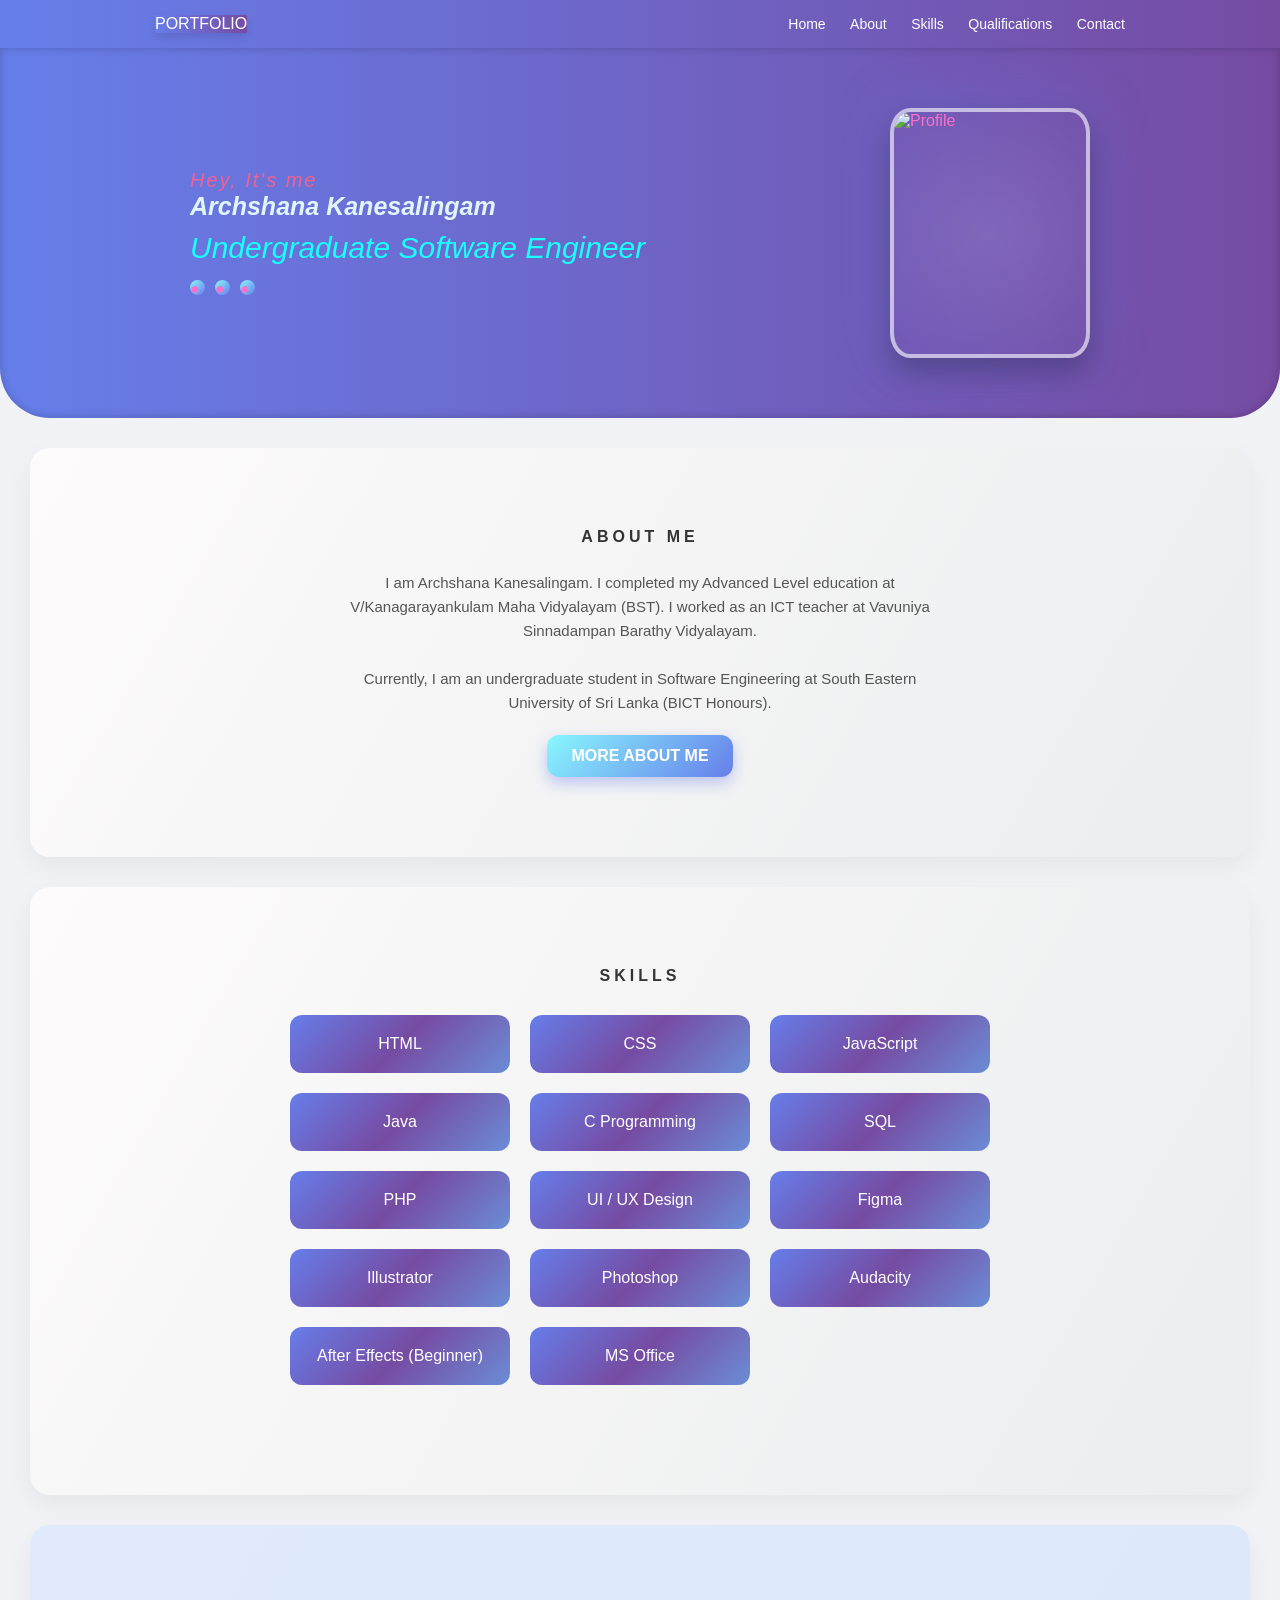
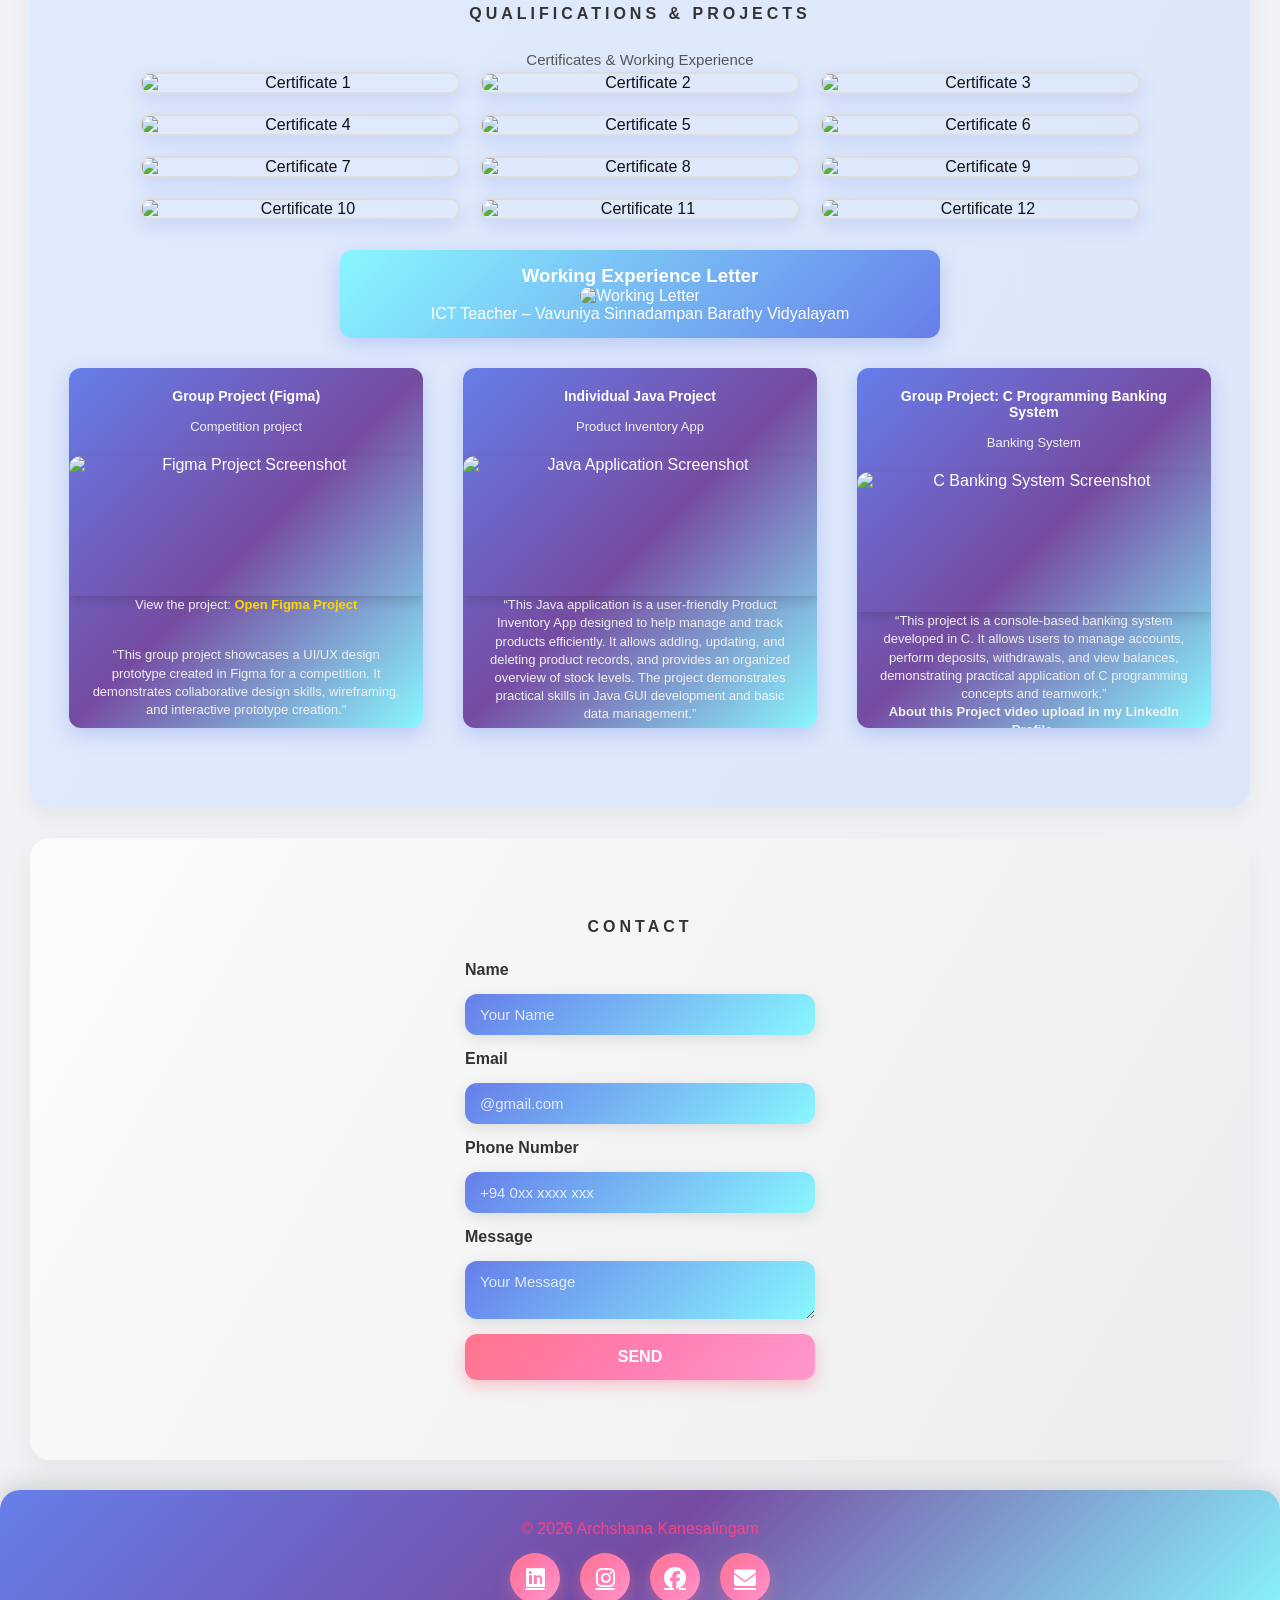
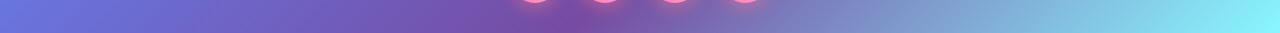
==== index.html @ 51ef4f6b "Add files via upload" ====
<!DOCTYPE html>
<html lang="en">
<head>
    <meta charset="UTF-8">
    <title>Archshana | Portfolio</title>
    <link rel="stylesheet" href="Style.css">
    <script defer src="script.js"></script>
   
</head>
<body>


<header class="nav">
    <div class="nav-inner">
        <span class="logo">PORTFOLIO</span>
        <nav>
            <a href="#" id="homeBtn">Home</a>
            <a href="#about">About</a>
            <a href="#skills">Skills</a>
            <a href="#qualifications">Qualifications</a>
            <a href="#contact">Contact</a>
        </nav>
    </div>
</header>


<section id="home" class="hero">
    <div class="hero-box">
        <div class="hero-text">
            <h1 class="hello">Hey, It's me</h1>
            <h1>Archshana Kanesalingam</h1>
            <p class="role">Undergraduate Software Engineer</p>
            <div class="socials">
                <span>●</span><span>●</span><span>●</span>
            </div>
        </div>
        <img src="images/archsh.png" class="hero-img" alt="Profile">
    </div>
</section>

<!-- ABOUT SECTION -->
<section id="about" class="section">
    <h2>ABOUT ME</h2>
    <p class="desc">
        I am Archshana Kanesalingam. I completed my Advanced Level education at
        V/Kanagarayankulam Maha Vidyalayam (BST). I worked as an ICT teacher at
        Vavuniya Sinnadampan Barathy Vidyalayam.
        <br><br>
        Currently, I am an undergraduate student in Software Engineering at
        South Eastern University of Sri Lanka (BICT Honours).
    </p>
    <button class="outline-btn" id="aboutBtn">MORE ABOUT ME</button>
</section>


<section id="skills" class="section">
    <h2>SKILLS</h2>
    <div class="skills-grid">
        <div class="skill-card">HTML</div>
        <div class="skill-card">CSS</div>
        <div class="skill-card">JavaScript</div>
        <div class="skill-card">Java</div>
        <div class="skill-card">C Programming</div>
        <div class="skill-card">SQL</div>
        <div class="skill-card">PHP</div>
        <div class="skill-card">UI / UX Design</div>
        <div class="skill-card">Figma</div>
        <div class="skill-card">Illustrator</div>
        <div class="skill-card">Photoshop</div>
        <div class="skill-card">Audacity</div>
        <div class="skill-card">After Effects (Beginner)</div>
        <div class="skill-card">MS Office</div>
    </div>
</section>
<section id="qualifications" class="section">
    <h2>QUALIFICATIONS & PROJECTS</h2>
    <p class="desc">Certificates & Working Experience</p>

    <!-- CERTIFICATES -->
    <div class="certificates-grid">
        <img src="images/certificate1.jpg" alt="Certificate 1">
        <img src="images/certificate2.jpg" alt="Certificate 2">
        <img src="images/certificate3.jpg" alt="Certificate 3">
        <img src="images/certificate4.jpg" alt="Certificate 4">
        <img src="images/certificate5.jpg" alt="Certificate 5">
        <img src="images/certificate6.jpg" alt="Certificate 6">
        <img src="images/certificate7.jpg" alt="Certificate 7">
        <img src="images/certificate8.jpg" alt="Certificate 8">
        <img src="images/certificate9.jpg" alt="Certificate 9">
        <img src="images/certificate10.jpg" alt="Certificate 10">
        <img src="images/certificate11.jpg" alt="Certificate 11">
        <img src="images/certificate12.jpg" alt="Certificate 12">
    </div>

    <!-- WORK EXPERIENCE -->
    <div class="working-letter">
        <h3>Working Experience Letter</h3>
        <img src="images/working-letter.jpeg" alt="Working Letter">
        <p>ICT Teacher – Vavuniya Sinnadampan Barathy Vidyalayam</p>
    </div>

    <!-- GROUP PROJECT: FIGMA -->
    <div class="project">
        <h3>Group Project (Figma)</h3>
        <p>Competition project</p>
        <img src="images/figma.jpeg" alt="Figma Project Screenshot">
       
        <p>View the project: <a href="https://www.figma.com/proto/0Q2FvVoX3r4KYcsHfZjZLy?node-id=0:1" target="_blank">Open Figma Project</a></p>
        <p>“This group project showcases a UI/UX design prototype created in Figma for a competition. It demonstrates collaborative design skills, wireframing, and interactive prototype creation."
           
        </p>
    </div>

    <!-- INDIVIDUAL JAVA PROJECT -->
    <div class="project">
        <h3>Individual Java Project</h3>
        <p>Product Inventory App</p>
        <img src="images/javaapplication.jpeg" alt="Java Application Screenshot">
        <p>“This Java application is a user-friendly Product Inventory App designed to help manage and track products efficiently. It allows adding, updating, and deleting product records, and provides an organized overview of stock levels. The project demonstrates practical skills in Java GUI development and basic data management.”
             <br> <b>About this Project video upload in my LinkedIn Profile.</b>
        </p>
    </div>

    <!-- GROUP C PROJECT -->
    <div class="project">
        <h3>Group Project: C Programming Banking System</h3>
        <p>Banking System</p>
        <img src="images/cprogramme.jpeg" alt="C Banking System Screenshot">
        <p>“This project is a console-based banking system developed in C. It allows users to manage accounts, perform deposits, withdrawals, and view balances, demonstrating practical application of C programming concepts and teamwork.”
            <br><b>About this Project video upload in my LinkedIn Profile.</b>
        </p>
    </div>
</section>


<section id="contact" class="section">
    <h2>CONTACT</h2>
    <form class="contact-form">
        <label for="name">Name</label>
        <input type="text" id="name" placeholder="Your Name" required>

        <label for="email">Email</label>
        <input type="email" id="email" placeholder="@gmail.com" required>

        <label for="phone">Phone Number</label>
        <input type="tel" id="phone" placeholder="+94 0xx xxxx xxx" required>

        <label for="message">Message</label>
        <textarea id="message" placeholder="Your Message" required></textarea>

        <button type="submit">SEND</button>
    </form>
</section>

<footer>
    <p>© 2026 Archshana Kanesalingam</p>
    <div class="footer-socials">
        <a href="https://www.linkedin.com/in/archshanakanesan1?utm_source=share_via&utm_content=profile&utm_medium=member_ios" target="_blank" title="LinkedIn">
            <i class="fab fa-linkedin"></i>
        </a>
        <a href="https://www.instagram.com/archshanakanesan?igsh=aWp1Mmsyemtxbmw0&utm_source=qr" target="_blank" title="Instagram">
            <i class="fab fa-instagram"></i>
        </a>
        <a href="https://www.facebook.com/share/1CZyBsSAYV/?mibextid=wwXIfr" target="_blank" title="Facebook">
            <i class="fab fa-facebook"></i>
        </a>
        <a href="mailto:archshanakaneshalingam@gmail.com" title="Gmail">
            <i class="fas fa-envelope"></i>
        </a>
    </div>
</footer>


<link rel="stylesheet" href="https://cdnjs.cloudflare.com/ajax/libs/font-awesome/6.4.0/css/all.min.css">


</body>
</html>
---- Style.css ----
/* RESET */
* {
    margin: 0;
    padding: 0;
    box-sizing: border-box;
    font-family: 'Segoe UI', sans-serif;
}

body {
    background: #f0f2f5;
    color: #111;
}

/* NAVIGATION */
.nav {
    background: linear-gradient(90deg, #667eea, #764ba2);
    box-shadow: 0 4px 8px rgba(0,0,0,0.1);
}

.logo{
    background: linear-gradient(90deg, #667eea, #764ba2);
    box-shadow: 0 4px 8px rgba(0,0,0,0.1);
    color: white;

}

.nav-inner {
    max-width: 1000px;
    margin: auto;
    padding: 15px;
    display: flex;
    justify-content: space-between;
    align-items: center;
}

.nav a {
    margin-left: 20px;
    text-decoration: none;
    color: #fff;
    font-size: 14px;
    font-weight: 500;
    transition: 0.3s;
}

.nav a:hover {
    color: #ffd700;
    text-shadow: 0 0 5px rgba(255,215,0,0.8);
}

/* HERO */
.hero {
    background: linear-gradient(to right, #667eea, #764ba2);
    color:#fa70cb;
    padding: 60px 0;
    box-shadow: inset 0 0 10px rgba(0,0,0,0.2);
    border-radius: 0 0 50px 50px;
}

.hero-box {
    max-width: 900px;
    margin: auto;
    display: flex;
    justify-content: space-between;
    align-items: center;
}

.hero-img {
    width: 200px; /* increase size to fill hero section */
    height: 250px;
    border-radius: 10%;
    border: 4px solid rgba(255, 255, 255, 0.6);
    box-shadow: 0 15px 30px rgba(0, 0, 0, 0.25), 0 0 60px rgba(102,126,234,0.3); /* subtle glow */
    transition: transform 0.5s ease, box-shadow 0.5s ease;
    background: radial-gradient(circle at center, rgba(255,255,255,0.1), transparent 100%);
}

.hero-img:hover {
    transform: scale(1.08); /* slightly bigger zoom on hover */
    box-shadow: 0 20px 40px rgba(102, 126, 234, 0.6), 0 0 80px rgba(102,126,234,0.5);
}

/* Glow animation */
@keyframes glow {
    0% {
        box-shadow: 0 0 15px rgba(102,126,234,0.6), 0 0 30px rgba(102,126,234,0.4);
    }
    50% {
        box-shadow: 0 0 25px rgba(102,126,234,0.8), 0 0 50px rgba(102,126,234,0.6);
    }
    100% {
        box-shadow: 0 0 15px rgba(102,126,234,0.6), 0 0 30px rgba(102,126,234,0.4);
    }
}

.hello {
    font-size: 20px;
    letter-spacing: 2px;
    font-weight: 500;
    color:#f06292;
}

h1{
    color:#e1f5fe;
    font-size: 25px;
    font-style: italic;


}



.role {
    margin-top: 10px;
    font-weight: 500;
    font-size: 30px;
    font-style: italic;
    color: #18ffff;

}

.socials {
    margin-top: 15px;
}

.socials span {
    display: inline-block;
    width: 15px;
    height: 15px;
    background: linear-gradient(135deg, #89f7fe, #667eea);
    border-radius: 50%;
    margin-right: 10px;
    cursor: pointer;
    transition: all 0.3s ease;
}

.socials span:hover {
    transform: scale(1.4);
    box-shadow: 0 4px 12px rgba(0,0,0,0.3);
}

/* SECTIONS */
.section {
    text-align: center;
    padding: 80px 20px;
    background: linear-gradient(120deg, #fdfbfb, #ebedee);
    border-radius: 20px;
    margin: 30px;
    box-shadow: 0 10px 25px rgba(0,0,0,0.05);
    
}



.section h2 {
    letter-spacing: 4px;
    font-size: 16px;
    margin-bottom: 25px;
    color: #333;
}

.desc {
    max-width: 600px;
    margin: auto;
    font-size: 15px;
    line-height: 1.6;
    color: #555;
}

/* BUTTON */
.outline-btn {
    margin-top: 20px;
    padding: 12px 24px;
    background: linear-gradient(135deg, #89f7fe, #667eea);
    border: none;
    border-radius: 12px;
    cursor: pointer;
    font-weight: 600;
    color: white;
    font-size: 16px;
    box-shadow: 0 6px 15px rgba(102,126,234,0.4);
    transition: all 0.3s ease;
}

.outline-btn:hover {
    background: linear-gradient(135deg, #667eea, #764ba2, #89f7fe);
    box-shadow: 0 12px 25px rgba(102,126,234,0.6);
    transform: translateY(-3px);
}

/* SKILLS GRID */
.skills-grid {
    display: grid;
    grid-template-columns: repeat(3, 1fr);
    gap: 20px;
    max-width: 700px;
    margin: 30px auto;
}

.skill-card {
    padding: 20px;
    text-align: center;
    font-weight: 500;
    border-radius: 12px;
    cursor: pointer;
    background: linear-gradient(135deg, #667eea, #764ba2, #6b8dd6);
    color: white;
    transition: all 0.3s ease, box-shadow 0.3s ease;
}

.skill-card:hover {
    transform: translateY(-6px);
    box-shadow: 0 12px 28px rgba(102,126,234,0.6);
}

/* CONTACT FORM */
.contact-form {
    display: flex;
    flex-direction: column;
    width: 350px;
    margin: auto;
    gap: 15px;
}

.contact-form label {
    text-align: left;
    font-weight: 600;
    color: #333;
}

.contact-form input,
.contact-form textarea {
    padding: 12px 15px;
    border: none;
    border-radius: 12px;
    background: linear-gradient(135deg, #667eea, #89f7fe);
    color: white;
    font-size: 15px;
    outline: none;
    transition: all 0.3s ease, box-shadow 0.3s ease;
    box-shadow: 0 4px 15px rgba(0,0,0,0.1);
}

.contact-form input::placeholder,
.contact-form textarea::placeholder {
    color: rgba(255,255,255,0.8);
}

.contact-form input:focus,
.contact-form textarea:focus {
    box-shadow: 0 8px 25px rgba(102,126,234,0.5);
    transform: scale(1.02);
}

.contact-form button {
    padding: 14px;
    background: linear-gradient(135deg, #ff758c, #ff7eb3, #ff99cc);
    color: white;
    font-weight: 600;
    font-size: 16px;
    border: none;
    border-radius: 12px;
    cursor: pointer;
    box-shadow: 0 6px 15px rgba(255,118,140,0.4);
    transition: all 0.3s ease;
}

.contact-form button:hover {
    background: linear-gradient(135deg, #ff99cc, #ff7eb3, #ff758c);
    box-shadow: 0 10px 25px rgba(255,118,140,0.6);
    transform: translateY(-3px) scale(1.02);
}

.contact-form button:active {
    transform: translateY(1px) scale(0.98);
    box-shadow: 0 4px 10px rgba(255,118,140,0.4);
}

/* CERTIFICATES */
.certificates-grid {
    display: grid;
    grid-template-columns: repeat(3, 1fr);
    gap: 20px;
    max-width: 1000px;
    margin: auto;
}

.certificates-grid img {
    width: 100%;
    border-radius: 10px;
    border: 2px solid #ddd;
    transition: transform 0.3s ease, box-shadow 0.3s ease;
    cursor: pointer;
    box-shadow: 0 6px 18px rgba(102,126,234,0.2);
}

.certificates-grid img:hover {
    transform: scale(1.05) translateY(-3px);
    box-shadow: 0 8px 25px rgba(102,126,234,0.5);
}

.working-letter {
    max-width: 600px;
    margin: 30px auto;
    text-align: center;
    padding: 15px;
    border-radius: 12px;
    background: linear-gradient(135deg, #89f7fe, #667eea);
    color: white;
    box-shadow: 0 6px 20px rgba(102,126,234,0.3);
}

.working-letter img {
    width: 100%;
    border-radius: 12px;
}

/* PROJECTS INLINE FLEX */
.projects-grid {
    display: flex;
    justify-content: center;
    gap: 20px;
    flex-wrap: wrap;
    margin-top: 40px;
}

.project {
    background: linear-gradient(135deg, #667eea, #764ba2);
    border-radius: 12px;
    overflow: hidden;
    box-shadow: 0 8px 20px rgba(0,0,0,0.2);
    transition: transform 0.3s ease, box-shadow 0.3s ease;
    color: white;
    position: relative;
    width: 300px;
    height: 360px;
    animation: float 6s ease-in-out infinite;
}

/* PROJECT SECTION */
.project-container {
    display: grid;
    grid-template-columns: repeat(3, 1fr); /* 3 columns in a row */
    gap: 20px; /* space between project cards */
    max-width: 1000px;
    margin: 30px auto;
}

.project {
    background: linear-gradient(135deg, #667eea, #764ba2, #89f7fe);
    border-radius: 12px;
    overflow: hidden;
    box-shadow: 0 6px 20px rgba(102,126,234,0.3);
    transition: transform 0.3s ease, box-shadow 0.3s ease;
}

/* PROJECT SECTION INLINE */
.project-container {
    text-align: center; /* center the inline-block projects */
    max-width: 1000px;
    margin: 30px auto;
}

.project {
    display: inline-block; /* inline-block to stay in same row */
    width: 30%; /* 3 projects per row */
    margin: 0 1.5%; /* spacing between projects */
    vertical-align: top;
    background: linear-gradient(135deg, #667eea, #764ba2, #89f7fe);
    border-radius: 12px;
    overflow: hidden;
    box-shadow: 0 6px 20px rgba(102,126,234,0.3);
    transition: transform 0.3s ease, box-shadow 0.3s ease;
}

.project img {
    width: 100%;
    height: 140px;
    object-fit: cover;
    display: block;
    border-radius: 12px 12px 0 0;
    box-shadow: 0 4px 12px rgba(0,0,0,0.15);
    transition: transform 0.4s ease, box-shadow 0.4s ease;
    animation: floatImg 6s ease-in-out infinite;
}

/* Floating animation */
@keyframes floatImg {
    0%, 100% { transform: translateY(0px); }
    50% { transform: translateY(-5px); }
}

/* Hover animation */
.project:hover {
    transform: scale(1.03) translateY(-5px);
    box-shadow: 0 12px 28px rgba(102,126,234,0.5);
}

.project img:hover {
    transform: scale(1.08) translateY(-3px);
    box-shadow: 0 12px 25px rgba(102,126,234,0.5);
}

.project h3 {
    margin: 12px;
    font-size: 16px;
    color: white;
    text-align: center;
}

.project p {
    margin: 0 12px 12px;
    font-size: 14px;
    color: white;
    text-align: center;
}

.project a {
    display: inline-block;
    margin: 0 0 12px;
    color: #ffd700;
    text-decoration: none;
    font-weight: 600;
    transition: 0.3s;
}

.project a:hover {
    text-decoration: underline;
}

/* Responsive */
@media(max-width: 900px){
    .project {
        width: 45%; /* 2 per row on smaller screens */
        margin: 0 2.5% 20px;
    }
}

@media(max-width: 600px){
    .project {
        width: 100%; /* 1 per row on mobile */
        margin: 0 0 20px;
    }
}
.project h3 {
    text-align: center;
    padding: 8px 10px 2px;
    font-size: 14px;
    font-weight: 600;
}

.project p {
    padding: 0 10px 8px;
    font-size: 13px;
    line-height: 1.4;
    color: #f0f0f0;
}

.project a {
    color: #ffd700;
    font-weight: 600;
    text-decoration: none;
}

.project a:hover {
    text-decoration: underline;
}

.project:hover {
    transform: translateY(-5px) scale(1.03);
    box-shadow: 0 12px 30px rgba(102,126,234,0.5);
}

@keyframes float {
    0%, 100% { transform: translateY(0px); }
    50% { transform: translateY(-8px); }
}

.section#qualifications {
    position: relative;
    overflow: hidden;
    background: linear-gradient(120deg, #e0eafc, #cfdef3);
    animation: bgAnimation 15s ease infinite;
    background-size: 400% 400%;
}

@keyframes bgAnimation {
    0% { background-position: 0% 50%; }
    50% { background-position: 100% 50%; }
    100% { background-position: 0% 50%; }
}

/* FOOTER */
footer {
    text-align: center;
    padding: 30px 20px;
    background: linear-gradient(135deg, #667eea, #764ba2, #89f7fe);
    color: #ff4081;
    box-shadow: 0 -5px 25px rgba(0,0,0,0.15);
    border-top-left-radius: 20px;
    border-top-right-radius: 20px;
    font-weight: 500;
}

.footer-socials {
    display: flex;
    justify-content: center;
    gap: 20px;
    margin-top: 15px;
}

.footer-socials a {
    display: flex;
    justify-content: center;
    align-items: center;
    width: 50px;
    height: 50px;
    background: linear-gradient(135deg, #ff758c, #ff7eb3, #ff99cc);
    color: white;
    font-size: 22px;
    border-radius: 50%;
    transition: all 0.3s ease;
    box-shadow: 0 6px 15px rgba(255,118,140,0.4);
}

.footer-socials a:hover {
    transform: scale(1.2) rotate(10deg);
    box-shadow: 0 10px 25px rgba(255,118,140,0.6);
}

/* RESPONSIVE */
@media(max-width:1024px){
    .hero-box {
        flex-direction: column;
        text-align: center;
    }

    .hero-img {
        margin-top: 20px;
        width: 200px;
    }

    .skills-grid {
        grid-template-columns: repeat(2, 1fr);
    }
}

@media(max-width:768px){
    .skills-grid {
        grid-template-columns: 1fr;
    }

    .projects-grid {
        flex-direction: column;
        align-items: center;
    }

    .project {
        width: 80%;
        margin-bottom: 20px;
    }

    .contact-form {
        width: 80%;
    }
}

@media(max-width:480px){
    .project {
        width: 90%;
    }
}
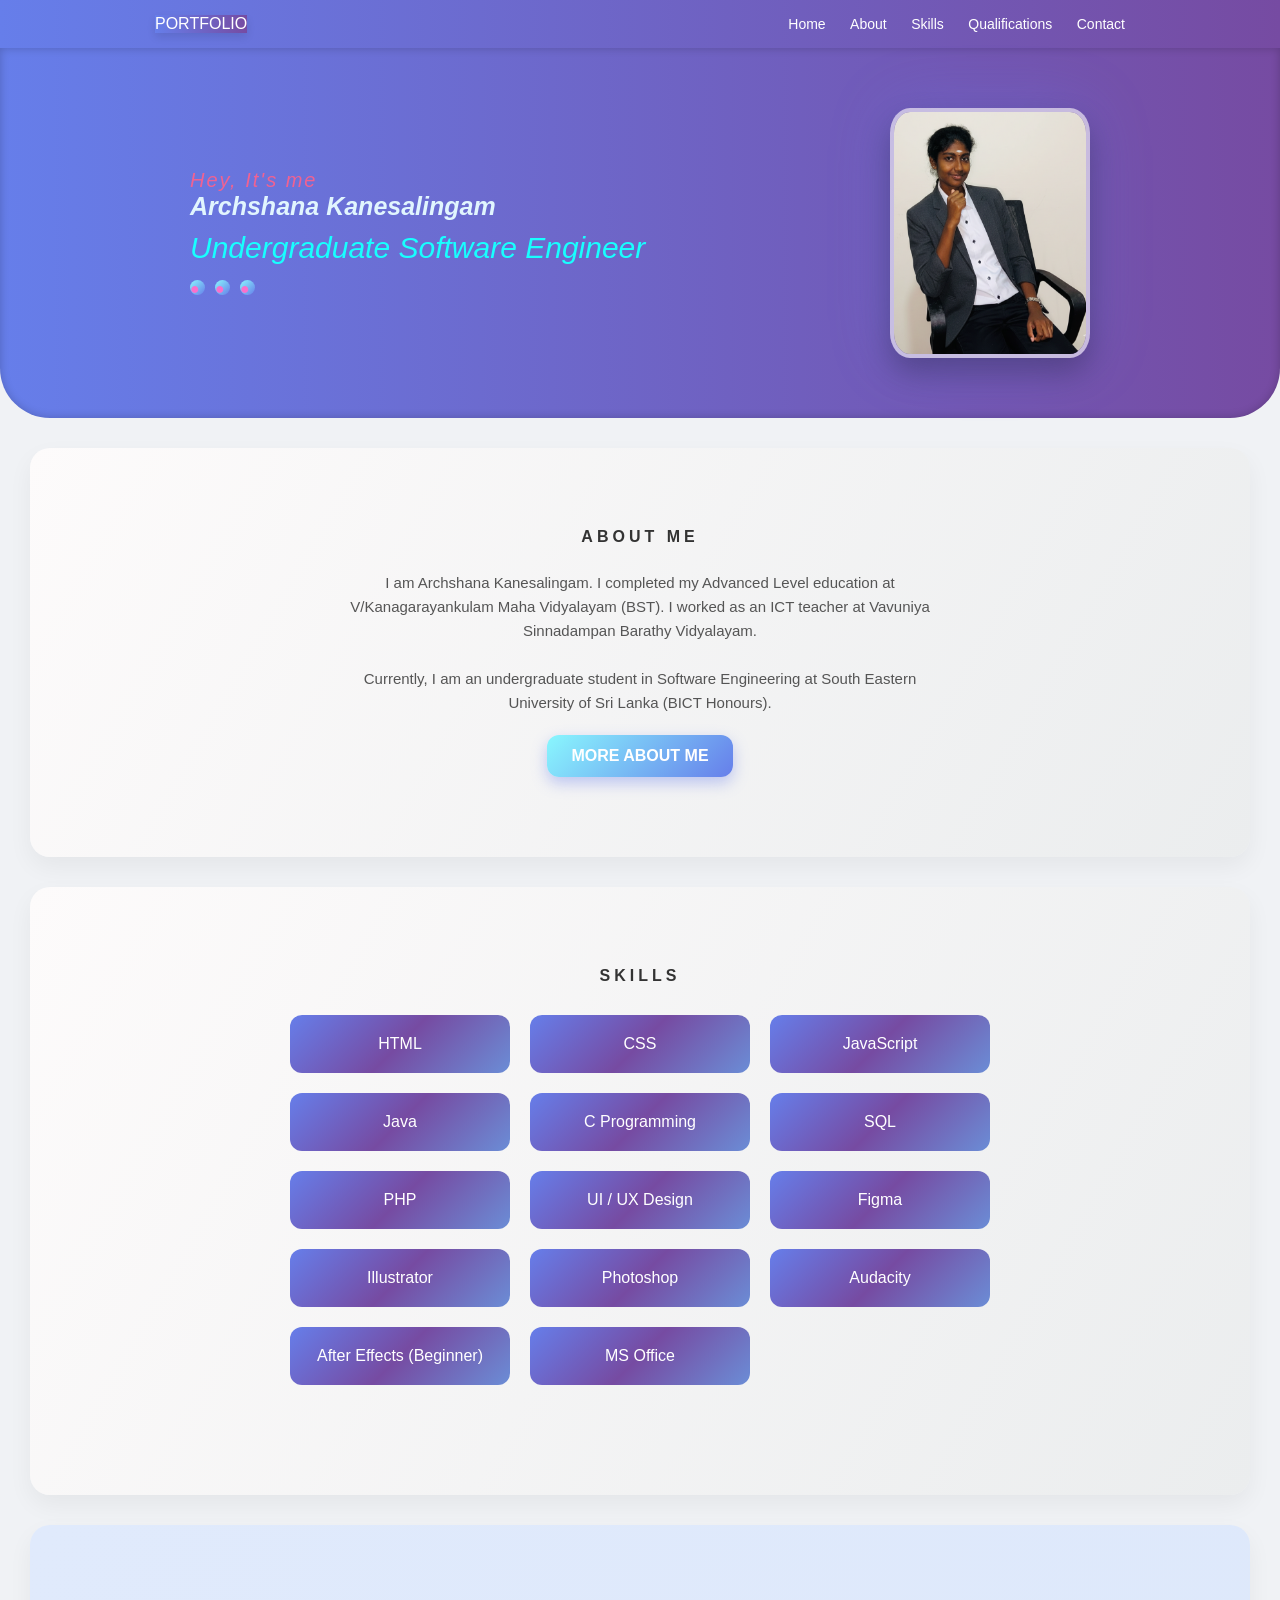
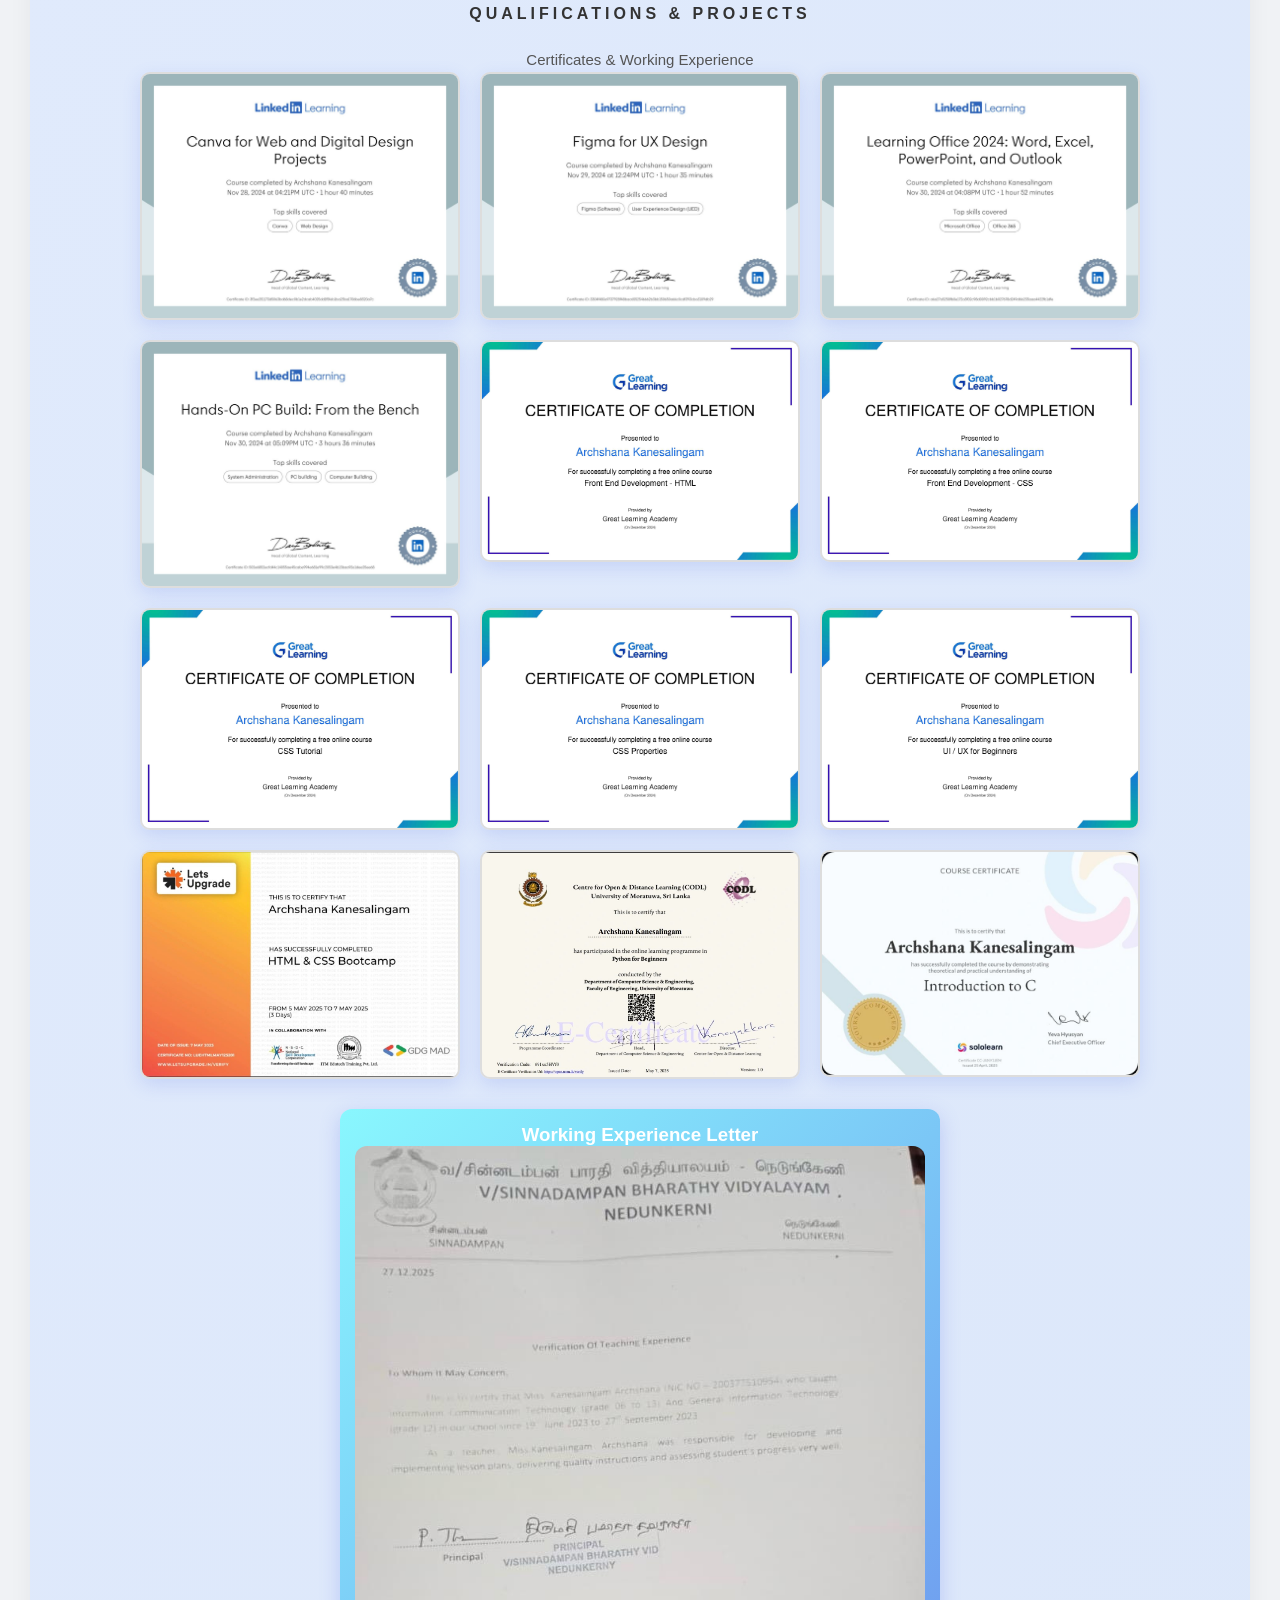
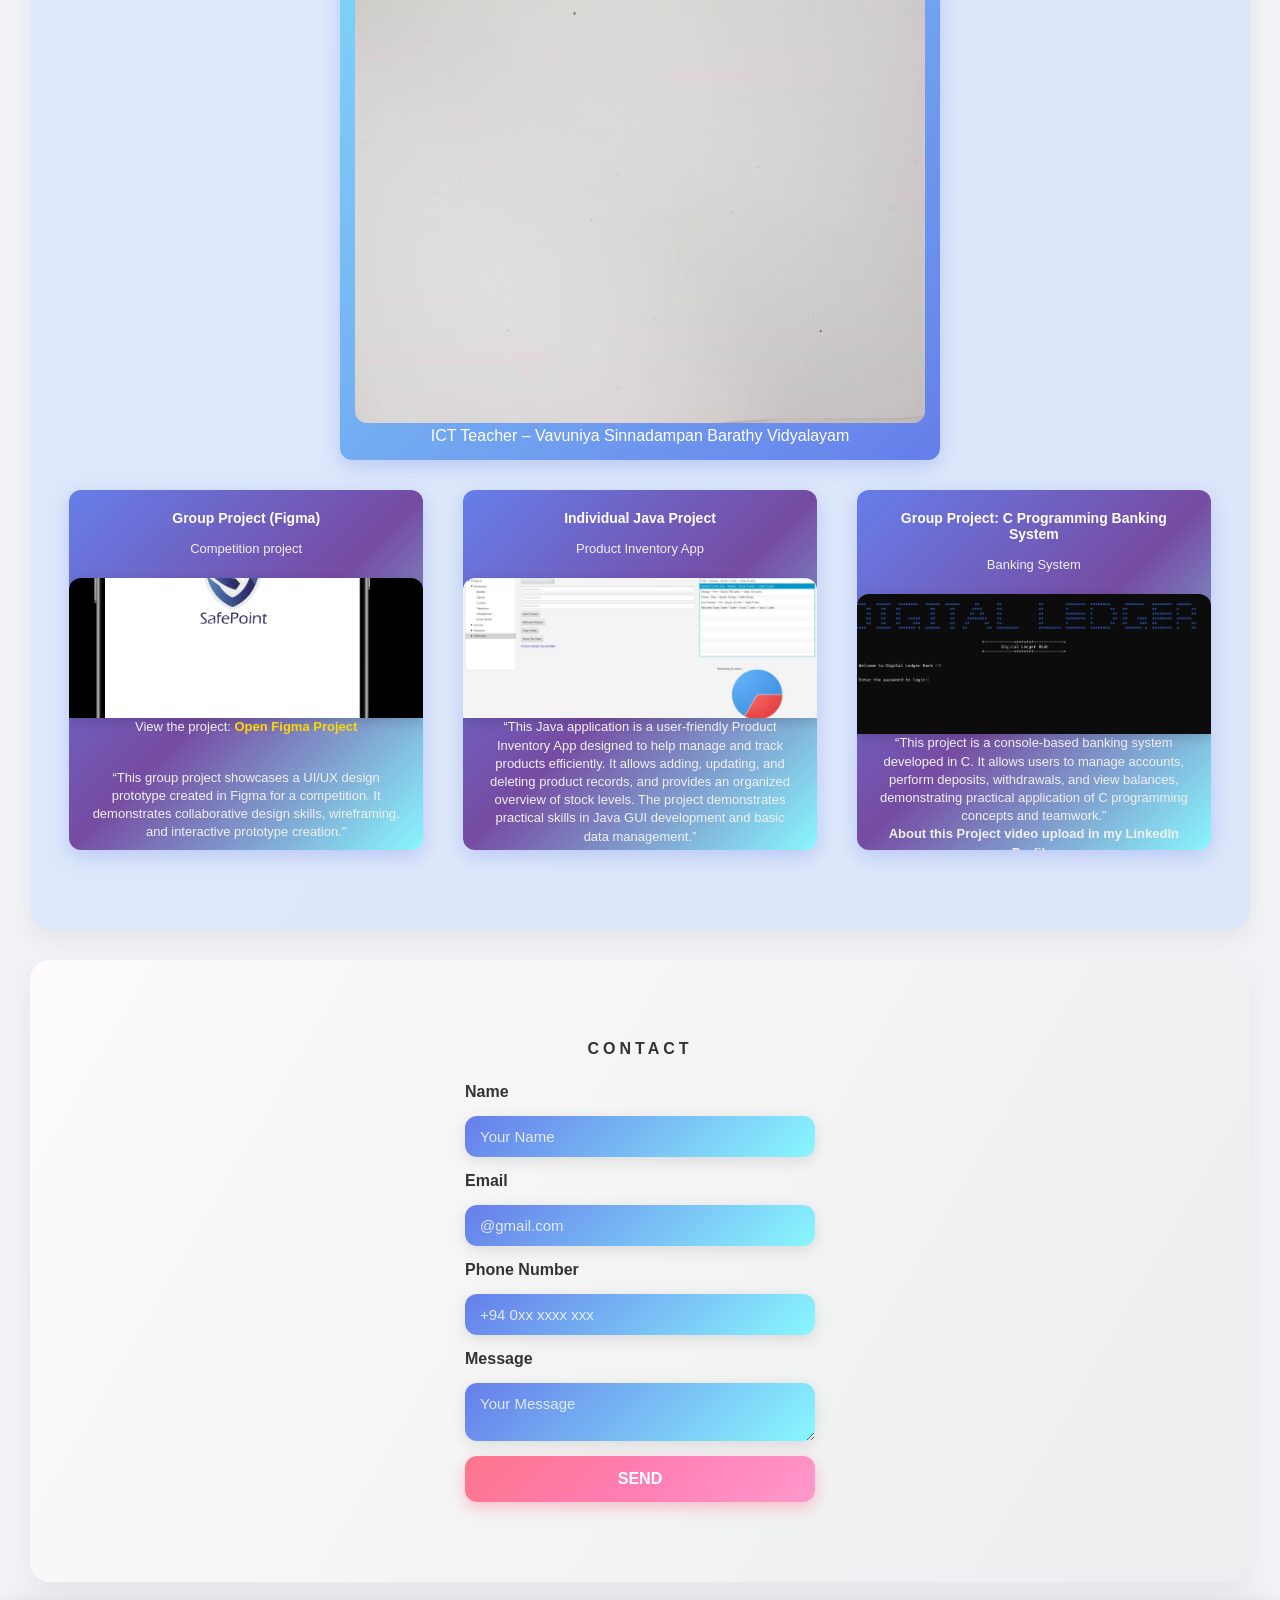
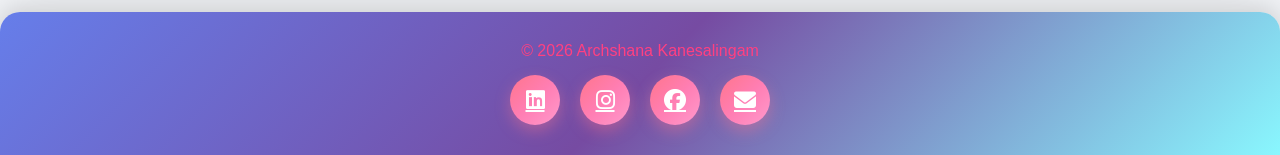
==== commit 08933e91: "Add files via upload" ====
--- a/index.html
+++ b/index.html
@@ -34,7 +34,7 @@
                 <span>●</span><span>●</span><span>●</span>
             </div>
         </div>
-        <img src="images/archsh.png" class="hero-img" alt="Profile">
+        <img src="archsh.png" class="hero-img" alt="Profile">
     </div>
 </section>
 
@@ -78,24 +78,24 @@
 
     <!-- CERTIFICATES -->
     <div class="certificates-grid">
-        <img src="images/certificate1.jpg" alt="Certificate 1">
-        <img src="images/certificate2.jpg" alt="Certificate 2">
-        <img src="images/certificate3.jpg" alt="Certificate 3">
-        <img src="images/certificate4.jpg" alt="Certificate 4">
-        <img src="images/certificate5.jpg" alt="Certificate 5">
-        <img src="images/certificate6.jpg" alt="Certificate 6">
-        <img src="images/certificate7.jpg" alt="Certificate 7">
-        <img src="images/certificate8.jpg" alt="Certificate 8">
-        <img src="images/certificate9.jpg" alt="Certificate 9">
-        <img src="images/certificate10.jpg" alt="Certificate 10">
-        <img src="images/certificate11.jpg" alt="Certificate 11">
-        <img src="images/certificate12.jpg" alt="Certificate 12">
+        <img src="certificate1.jpg" alt="Certificate 1">
+        <img src="certificate2.jpg" alt="Certificate 2">
+        <img src="certificate3.jpg" alt="Certificate 3">
+        <img src="certificate4.jpg" alt="Certificate 4">
+        <img src="certificate5.jpg" alt="Certificate 5">
+        <img src="certificate6.jpg" alt="Certificate 6">
+        <img src="certificate7.jpg" alt="Certificate 7">
+        <img src="certificate8.jpg" alt="Certificate 8">
+        <img src="certificate9.jpg" alt="Certificate 9">
+        <img src="certificate10.jpg" alt="Certificate 10">
+        <img src="certificate11.jpg" alt="Certificate 11">
+        <img src="certificate12.jpg" alt="Certificate 12">
     </div>
 
     <!-- WORK EXPERIENCE -->
     <div class="working-letter">
         <h3>Working Experience Letter</h3>
-        <img src="images/working-letter.jpeg" alt="Working Letter">
+        <img src="working-letter.jpeg" alt="Working Letter">
         <p>ICT Teacher – Vavuniya Sinnadampan Barathy Vidyalayam</p>
     </div>
 
@@ -103,7 +103,7 @@
     <div class="project">
         <h3>Group Project (Figma)</h3>
         <p>Competition project</p>
-        <img src="images/figma.jpeg" alt="Figma Project Screenshot">
+        <img src="figma.jpeg" alt="Figma Project Screenshot">
        
         <p>View the project: <a href="https://www.figma.com/proto/0Q2FvVoX3r4KYcsHfZjZLy?node-id=0:1" target="_blank">Open Figma Project</a></p>
         <p>“This group project showcases a UI/UX design prototype created in Figma for a competition. It demonstrates collaborative design skills, wireframing, and interactive prototype creation."
@@ -115,7 +115,7 @@
     <div class="project">
         <h3>Individual Java Project</h3>
         <p>Product Inventory App</p>
-        <img src="images/javaapplication.jpeg" alt="Java Application Screenshot">
+        <img src="javaapplication.jpeg" alt="Java Application Screenshot">
         <p>“This Java application is a user-friendly Product Inventory App designed to help manage and track products efficiently. It allows adding, updating, and deleting product records, and provides an organized overview of stock levels. The project demonstrates practical skills in Java GUI development and basic data management.”
              <br> <b>About this Project video upload in my LinkedIn Profile.</b>
         </p>
@@ -125,7 +125,7 @@
     <div class="project">
         <h3>Group Project: C Programming Banking System</h3>
         <p>Banking System</p>
-        <img src="images/cprogramme.jpeg" alt="C Banking System Screenshot">
+        <img src="cprogramme.jpeg" alt="C Banking System Screenshot">
         <p>“This project is a console-based banking system developed in C. It allows users to manage accounts, perform deposits, withdrawals, and view balances, demonstrating practical application of C programming concepts and teamwork.”
             <br><b>About this Project video upload in my LinkedIn Profile.</b>
         </p>
